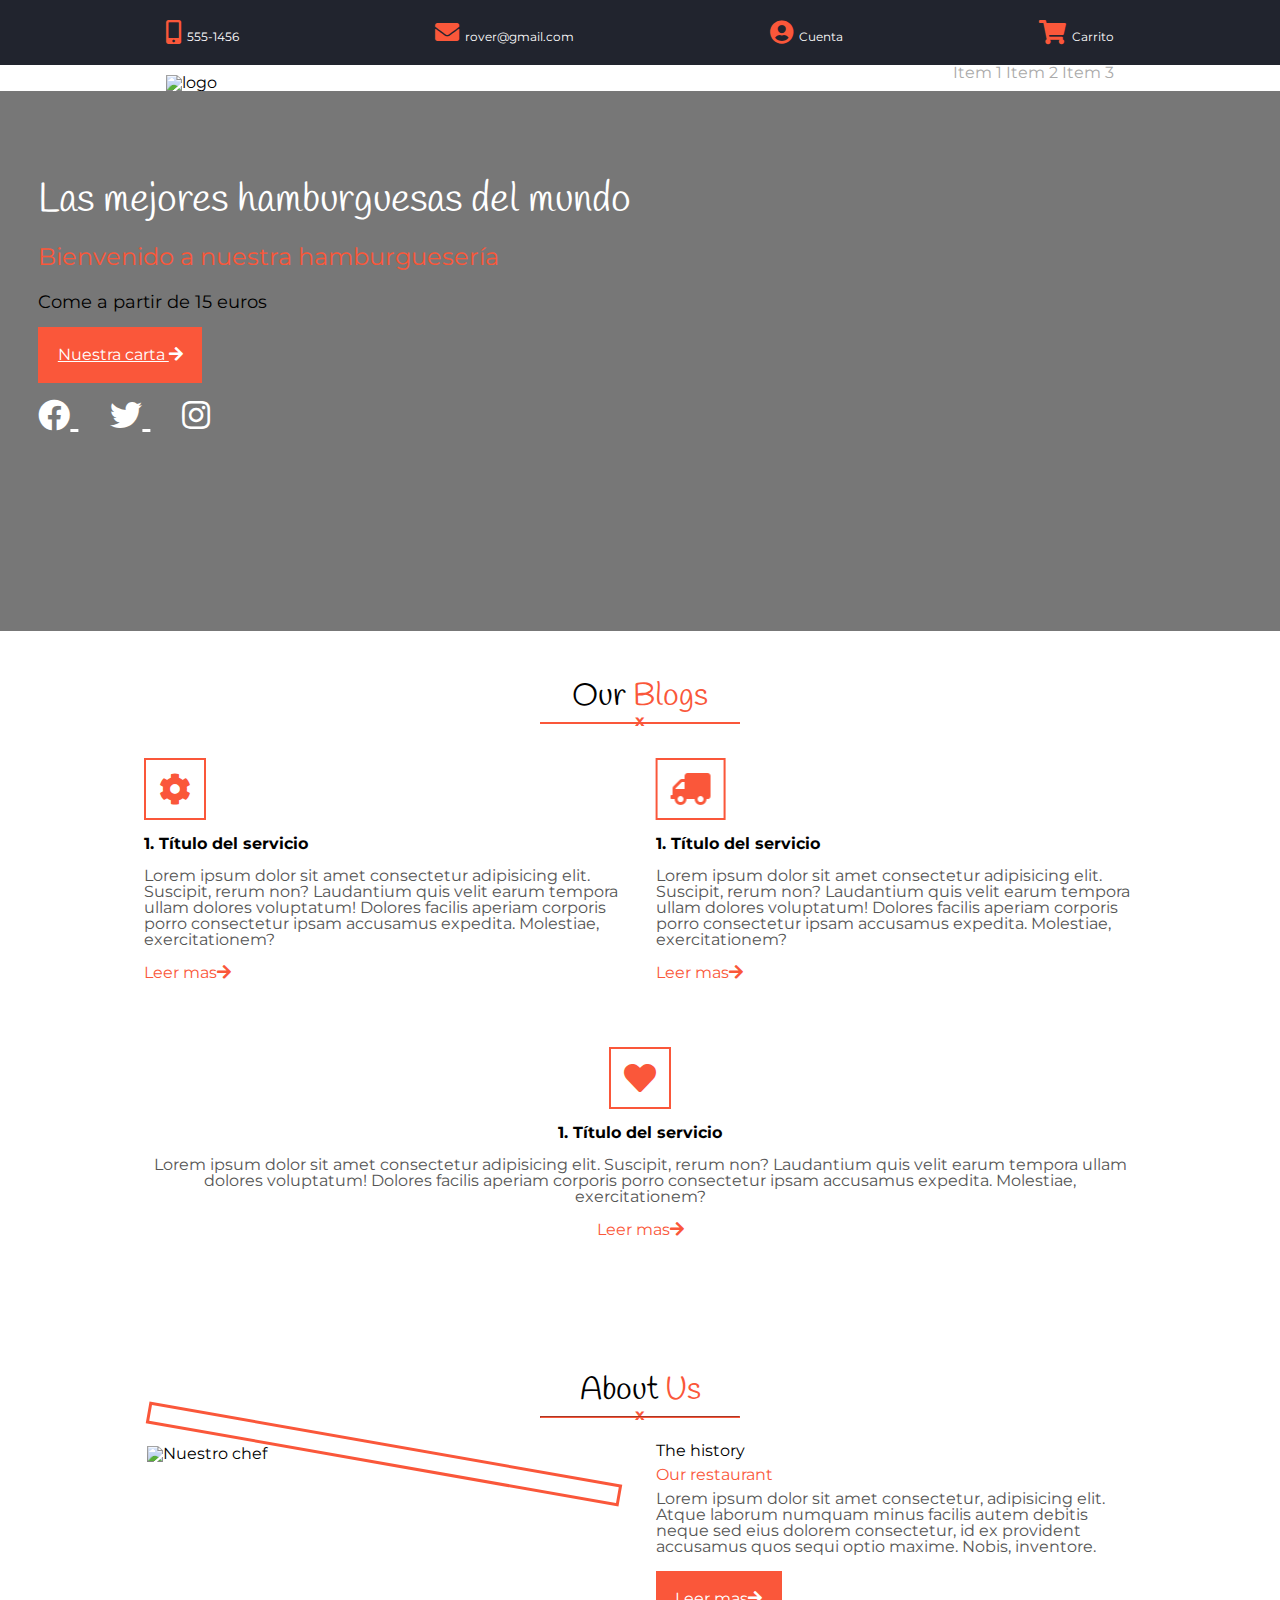
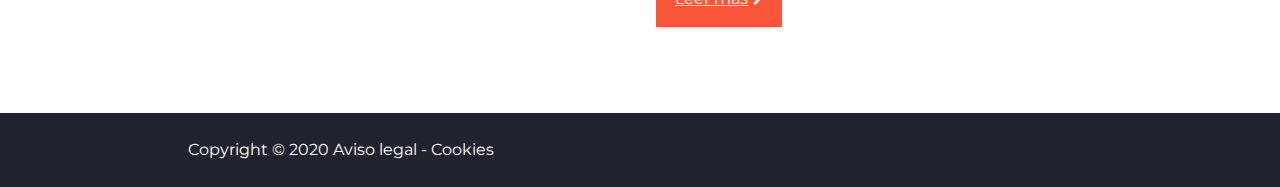
==== index.html @ 30dd5ea1 "Vuelvo a empezar, añadido blog casi terminado" ====
<!DOCTYPE html>
<html lang="es">

<head>
    <meta charset="UTF-8">
    <meta name="viewport" content="width=device-width, initial-scale=1.0">
    <meta http-equiv="X-UA-Compatible" content="ie=edge">
    <title>Rovers hamburguesería</title>
    <link rel="stylesheet" href="https://cdnjs.cloudflare.com/ajax/libs/font-awesome/5.11.2/css/all.min.css">
    <!--siempre se carga antes de la hoja de estilo debido a que css va a usarlos-->

    <link rel="stylesheet" href="css/style.css">
</head>

<body>
    <div class="wrapper">

        <header class="container-fluid">
            <div class="nav_top">
                <div class="container">

                    <div>
                        <a href="#"><i class="fas fa-mobile-alt"></i>
                            <span>555-1456</span></a>

                    </div>
                    <div>
                        <a href="#"> <i class="fas fa-envelope"></i>
                            <span>rover@gmail.com</span></a>

                    </div>
                    <div>
                        <a href="#"><i class="fas fa-user-circle"></i>
                            <span>Cuenta</span></a>

                    </div>
                    <div>
                        <a href="#"><i class="fas fa-shopping-cart"></i>
                            <span>Carrito</span></a>

                    </div>
                </div>
            </div>
            <nav>
                <div class="container">
                    <div class="logo">
                        <a>
                            <img src="images/logo.jpg" alt="logo">
                        </a>
                    </div>
                    <div class="hamburguesa">
                        <div></div>
                        <div></div>
                        <div></div>
                    </div>
                    <ul class="menu">
                        <li><a href="" class="">Item 1</a></li>
                        <li><a href="" class="">Item 2</a></li>
                        <li><a href="" class="">Item 3</a></li>

                    </ul>
                </div>
            </nav>
        </header>
        <div class="hero container-fluid">
            <div>
                <h1>Las mejores hamburguesas del mundo</h1>
                <h2>Bienvenido a nuestra hamburguesería</h2>
                <p>Come a partir de 15 euros</p>
                <div>
                    <a href="" class="boton">Nuestra carta
                        <i class="fas fa-arrow-right"></i>
                    </a>
                </div>
                <ul class="social">
                    <li>
                        <a href="#">
                            <i class="fab fa-facebook"></i>
                        </a>
                    </li>
                    <li>
                        <a href="">
                            <i class="fab fa-twitter"></i>
                        </a>
                    </li>
                    <li>
                        <a href="">
                            <i class="fab fa-instagram"></i>
                        </a>
                    </li>
                </ul>
            </div>
        </div>
        <main>
            <section class="container">
                <h2>Our <span>Blogs</span></h2>
                <!--este span es para resaltar services con otro color-->
                <div class="underline">
                    <hr noshade="noshade">
                    <!--para quitar el bisel a la línea-->
                    <span>x</span>
                </div>
                <div class="flex">
                    <article>
                        <div>
                            <i class="fas fa-cog"></i>
                        </div>
                        <h3>1. Título del servicio</h3>
                        <p>Lorem ipsum dolor sit amet consectetur adipisicing elit. Suscipit, rerum non? Laudantium quis
                            velit earum tempora ullam dolores voluptatum! Dolores facilis aperiam corporis porro
                            consectetur ipsam accusamus expedita. Molestiae, exercitationem?</p>
                        <a href="" class="enlace">Leer mas<i class="fas fa-arrow-right"></i></a>
                    </article>
                    <article>
                        <div>
                            <i class="fas fa-truck"></i>
                        </div>
                        <h3>1. Título del servicio</h3>
                        <p>Lorem ipsum dolor sit amet consectetur adipisicing elit. Suscipit, rerum non? Laudantium quis
                            velit earum tempora ullam dolores voluptatum! Dolores facilis aperiam corporis porro
                            consectetur ipsam accusamus expedita. Molestiae, exercitationem?</p>
                        <a href="" class="enlace">Leer mas<i class="fas fa-arrow-right"></i></a>
                    </article>
                    <article>
                        <div>
                            <i class="fas fa-heart"></i>
                        </div>
                        <h3>1. Título del servicio</h3>
                        <p>Lorem ipsum dolor sit amet consectetur adipisicing elit. Suscipit, rerum non? Laudantium quis
                            velit earum tempora ullam dolores voluptatum! Dolores facilis aperiam corporis porro
                            consectetur ipsam accusamus expedita. Molestiae, exercitationem?</p>
                        <a href="" class="enlace">Leer mas<i class="fas fa-arrow-right"></i></a>
                    </article>

                </div>
            </section>
            <section class="container">
                <h2>About <span>Us</span></h2>
                <!--este span es para resaltar services con otro color-->
                <div class="underline">
                    <hr>
                    <span>x</span>
                </div>
                <div class="flex">
                    <div class="imagen columna">
                        <div class="marco">
                            <img src="images/about-main.jpg" alt="Nuestro chef">
                        </div>


                    </div>
                    <div class="columna">
                        <h3>The history</h3>
                        <h4>Our restaurant</h4>
                        <p>Lorem ipsum dolor sit amet consectetur, adipisicing elit. Atque laborum numquam minus facilis
                            autem debitis neque sed eius dolorem consectetur, id ex provident accusamus quos sequi optio
                            maxime. Nobis, inventore.</p>
                        <a href="" class="boton">Leer mas<i class="fas fa-arrow-right"></i></a>
                    </div>
                </div>
            </section>
        </main>
        <footer class="container-fluid">
            <div class="container">
                <p>Copyright &copy; 2020 <a href="https://www.google.com/">Aviso legal </a>-<a
                        href="https://www.as.com">
                        Cookies</a></p>
            </div>
        </footer>
    </div>
</body>

</html>
---- css/style.css ----
@import url(reset.css);
@import url('https://fonts.googleapis.com/css?family=Handlee|Montserrat:400,700&display=swap');
/*
font-family: Monserrat, sans-serif
font-family:Handlee, cursive
color: #fa573a;
color: #21242e; logo
*/
*{
    box-sizing: border-box;
}
body{
    font-family: "Montserrat", "Arial", sans-serif;
    font-size: 1em;

}
/* esta parte es para que funcionen las flotaciones*/


.container{
    width: 80%;
    margin: 0 auto;
    padding: 0 3%;
}

.container-fluid{
    width: 100%;
    
}

img{
    width: 100%;
    height: auto;
    display: block;
}
p{
    color: #555;
}
/* INICIO HEADER */



header .nav_top{
    background-color: #21242e;
    color: white;
    padding: 20px 0;
}

header .nav_top .container{
    display: flex;
    justify-content: space-between;
}

header .nav_top .container div{
   
}

header .nav_top .container div a{
    color: white;
    text-decoration: none;
    font-size: 150%;
}


header .nav_top a span{
    display: none;
}

header .nav_top a i{
    color: #fa573a;
}


header .nav_top .container div:nth-child(3), header .nav_top .container div:last-child{
    text-align: right;
}
/* Inicio Nav*/

header nav .container{
    
    display: flex;
    justify-content: space-between;

}
header .hamburguesa{
    float: right;
    cursor: pointer;
}
header .hamburguesa div{
    border-top: 2px solid #aaa;
    width: 1.875em;
    margin-bottom: 0.625em;
    margin-top: 10px;
}

header nav .logo{
    
    width: 6.250em;
    margin-top: 10px;
}

/*header nav .menu{
    padding-top: 60px; a ver si así sale
    display: none;
}*/

header nav .menu li{
    
    text-align: center;
    border-bottom: 1px;
    
}

header nav .menu li:last-child{
    border: 0px;
}

header nav .menu li a{
    color: #aaa;
    text-decoration: none;
    display: block;
    
}
header nav .menu li a:hover{
    color: #fa57fa;
}
header nav .menu li a.activo{
    color: #fa573a
}
/*INICIO HERO*/
.hero p{
    color: black;
}


.hero{
    background-image: url("../images/fondo.jpg");
    height: 60vh;
    background-size: cover;
    background-position: center center;
    background-color:#777;
    background-blend-mode: multiply;
}

.hero>div {
    color:white;
    padding: 7% 3%;
}

.hero h1{
    font-size: 2.5em;
    font-family: "Handlee", cursive;
    color: white;
}

.hero h2{
    color: #fa573a;
    font-size: 1.5em;
    margin: 1em 0;
}

.hero p{
    font-size: 1.15em;
}

.boton{
    background-color: #fa573a;
    display: inline-block;
    color: white;
    padding: 1.15em;
    margin: 1em 0;
    border: 1px solid #fa573a;
}

.boton:hover{
    background-color: transparent;
    color: #fa573a;
    
}
.boton:hover i{
     transform: translateX(5px);
     transition: transform 1s;
 }

 .hero .social li{
     display: inline;
     font-size: 2em;
 }

 .hero .social li a{
     color: white;
     text-decoration: inline;
     margin-right: 1em;
 }
 
/* MAIN */
main section.container{
    padding: 3.125em 0;
}

main section h2{
    font-family:Handlee, cursive;
    color: black;
    font-size: 2em;
    text-align: center;
}

main section h2 span{
    color: #fa573a;
}

main section .underline{
    position: relative;
    width: 200px;
    margin: 0 auto;
}

main section .underline hr{
    border-color: #fa573a;
    position: absolute;
    top: 1px;
    width: 100%;
}

main section .underline span{
    color: #fa573a;
    display: block;
    text-align: center;
    font-weight: 700;
    
}

main section .flex{
    display: flex;
    flex-wrap: wrap;
}

main section .flex article{
    width: 100%;
    padding: 1.825em 0;
   
    margin-bottom: 0.5em;
}

main section .flex article:last-child{
    border-bottom: 0px;
}

main section article div i{
    color: #fa573a;
    font-size: 2em;
    border: 2px solid #fa573a;
    padding: .8rem;
}

main section article div .fa-truck{
    transform: rotateY(180deg);/* es para girar el camión*/
}

main section article h3{
    font-weight: 700;
    margin: 1em 0;
}

main section .enlace{
    text-decoration: none;
    color: #fa573a;
    margin-top: 1em;
    display: block;
}

main section .enlace:hover i{
    margin: left;
    transition: 0.5s;
}

main section .columna{
    width: 100%;
    padding: 1.25em 0;

}
main section .imagen{
    width: 85%;
    margin: 0 auto;
}


main section .imagen .marco{
    border: 3px solid #fa573a;
    background-color: transparent;
    transform: rotateZ(10deg);
    transition: 1s;
}

main section .imagen .marco img{
    transform: rotateZ(-10deg);
    transition: 1s;
}

main section .imagen:hover .marco, main section .imagen:hover img{
    transform: rotateZ(0deg);

}


main section .columna h3{
    font-size: 700;
}
main section .columna h4{
    margin: 0.5em 0;
    color: #fa573a;
}

/* FOOTER */

footer{
    background-color: #21242e;
    color: white;
    padding: 1.825em;
}

footer p{
    color: white;
}

footer a{
    color: white;
    text-decoration: none;
}


/* MEDIA QUERYS */
@media(max-width: 48.063em){
    header nav .menu{
        padding-top: 60px;
        display: none;
    }
}

@media(min-width: 48.063em){
    header .nav_top a span{
        display: inline;
        font-size: 52%;
    }
    main section .flex article{
        width: 50%;
        padding: 1.825em 1em;
        border-bottom: 0px;
        border-left: 1px;

    }
    main section .flex article:last-child{
        width: 100%;
        text-align: center;
    }
    nav .hamburguesa{
        
            display: none;
        
    }
    header nav .menu li{
        padding: 0.5 em 1.250em;
        text-align: left;
        border-bottom: 0;
        cursor: pointer;
        display: inline-block;
}

@media(min-width: 62.75em){
    
   
    header nav .menu{
        
    }
    header nav .menu li{
        padding: 0.5 em 1.250em;
        text-align: left;
        border-bottom: 0;
        cursor: pointer;
        display: inline-block;
    }
    main section .columna{
        width: 50%;
        padding: 1.25em 1em;

}

@media(min-width: 75.0625;){
    main section .flex article{
        width: 33.33%;
        
    }
    main section .flex article:last-child{
        width: 33.33%;
    }
    .hero>div {
        color:white;
        padding: 10% 3%;
        max-width: 1100px;
        margin: 0 auto;
    }
    
}}
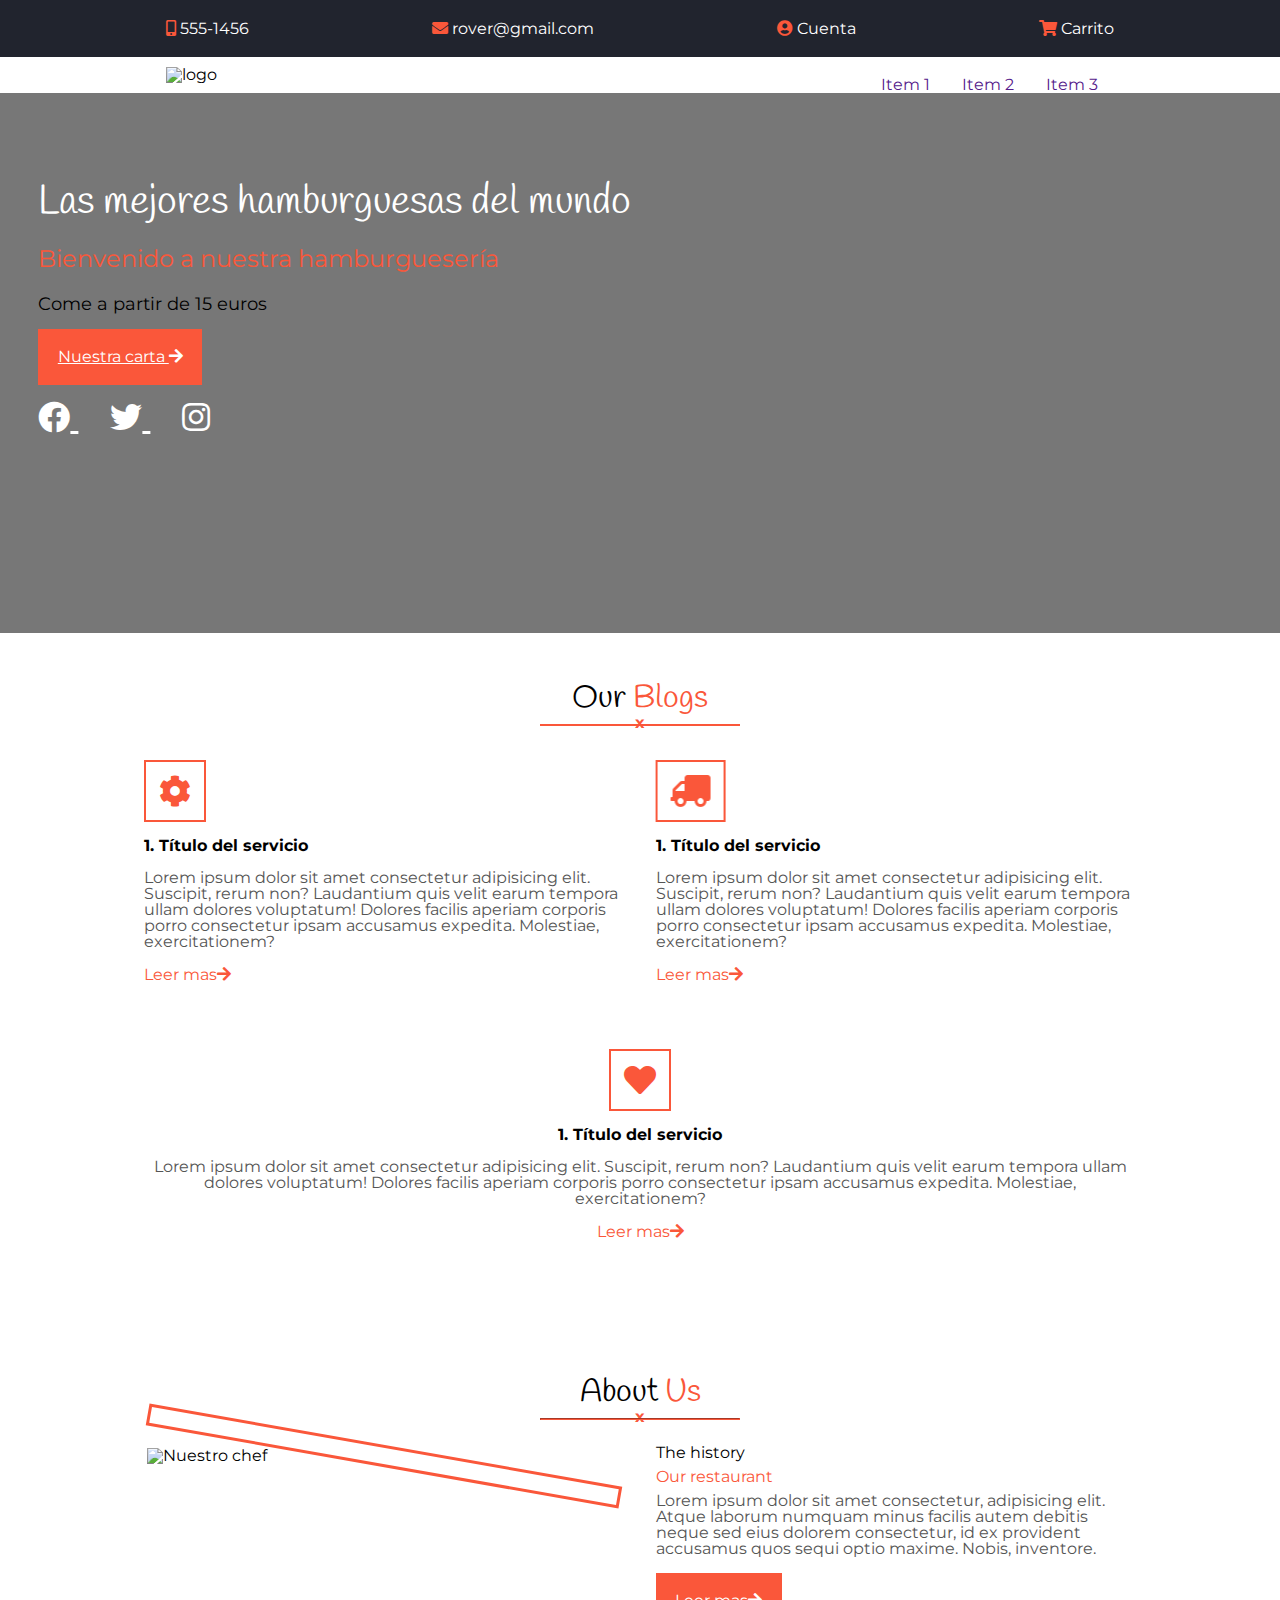
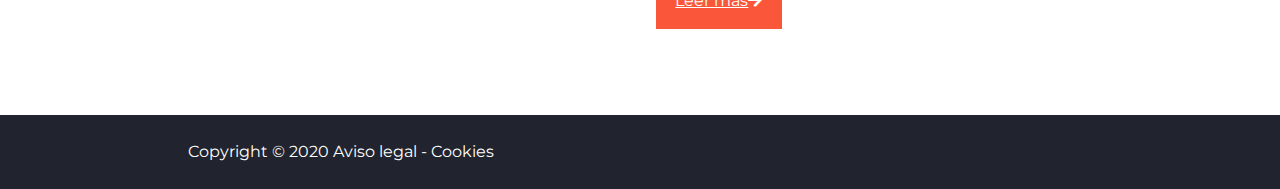
==== commit 4576ff47: "Ajustados nav de ambas páginas" ====
--- a/index.html
+++ b/index.html
@@ -54,9 +54,9 @@
                         <div></div>
                     </div>
                     <ul class="menu">
-                        <li><a href="" class="">Item 1</a></li>
-                        <li><a href="" class="">Item 2</a></li>
-                        <li><a href="" class="">Item 3</a></li>
+                        <a href="" class="">Item 1</a>
+                        <a href="" class="">Item 2</a>
+                        <a href="" class="">Item 3</a>
 
                     </ul>
                 </div>
--- a/css/style.css
+++ b/css/style.css
@@ -51,19 +51,19 @@
     justify-content: space-between;
 }
 
-header .nav_top .container div{
-   
-}
 
 header .nav_top .container div a{
     color: white;
     text-decoration: none;
-    font-size: 150%;
-}
-
-
-header .nav_top a span{
+    
+}
+header .nav_top .container a span{
+    font-size: 100%;
+}
+
+header .nav_top  a span{
     display: none;
+    
 }
 
 header .nav_top a i{
@@ -99,15 +99,17 @@
     margin-top: 10px;
 }
 
-/*header nav .menu{
-    padding-top: 60px; a ver si así sale
-    display: none;
-}*/
-
-header nav .menu li{
-    
-    text-align: center;
-    border-bottom: 1px;
+header nav .menu{
+    padding-top: 20px; 
+    display: flex;
+    flex-flow: row nowrap;
+    text-decoration: none;
+    
+}
+
+ .menu a{
+    text-decoration: none;
+    margin: 0 1em;
     
 }
 
@@ -369,9 +371,7 @@
 @media(min-width: 62.75em){
     
    
-    header nav .menu{
-        
-    }
+    
     header nav .menu li{
         padding: 0.5 em 1.250em;
         text-align: left;
@@ -400,4 +400,4 @@
         margin: 0 auto;
     }
     
-}}
+}
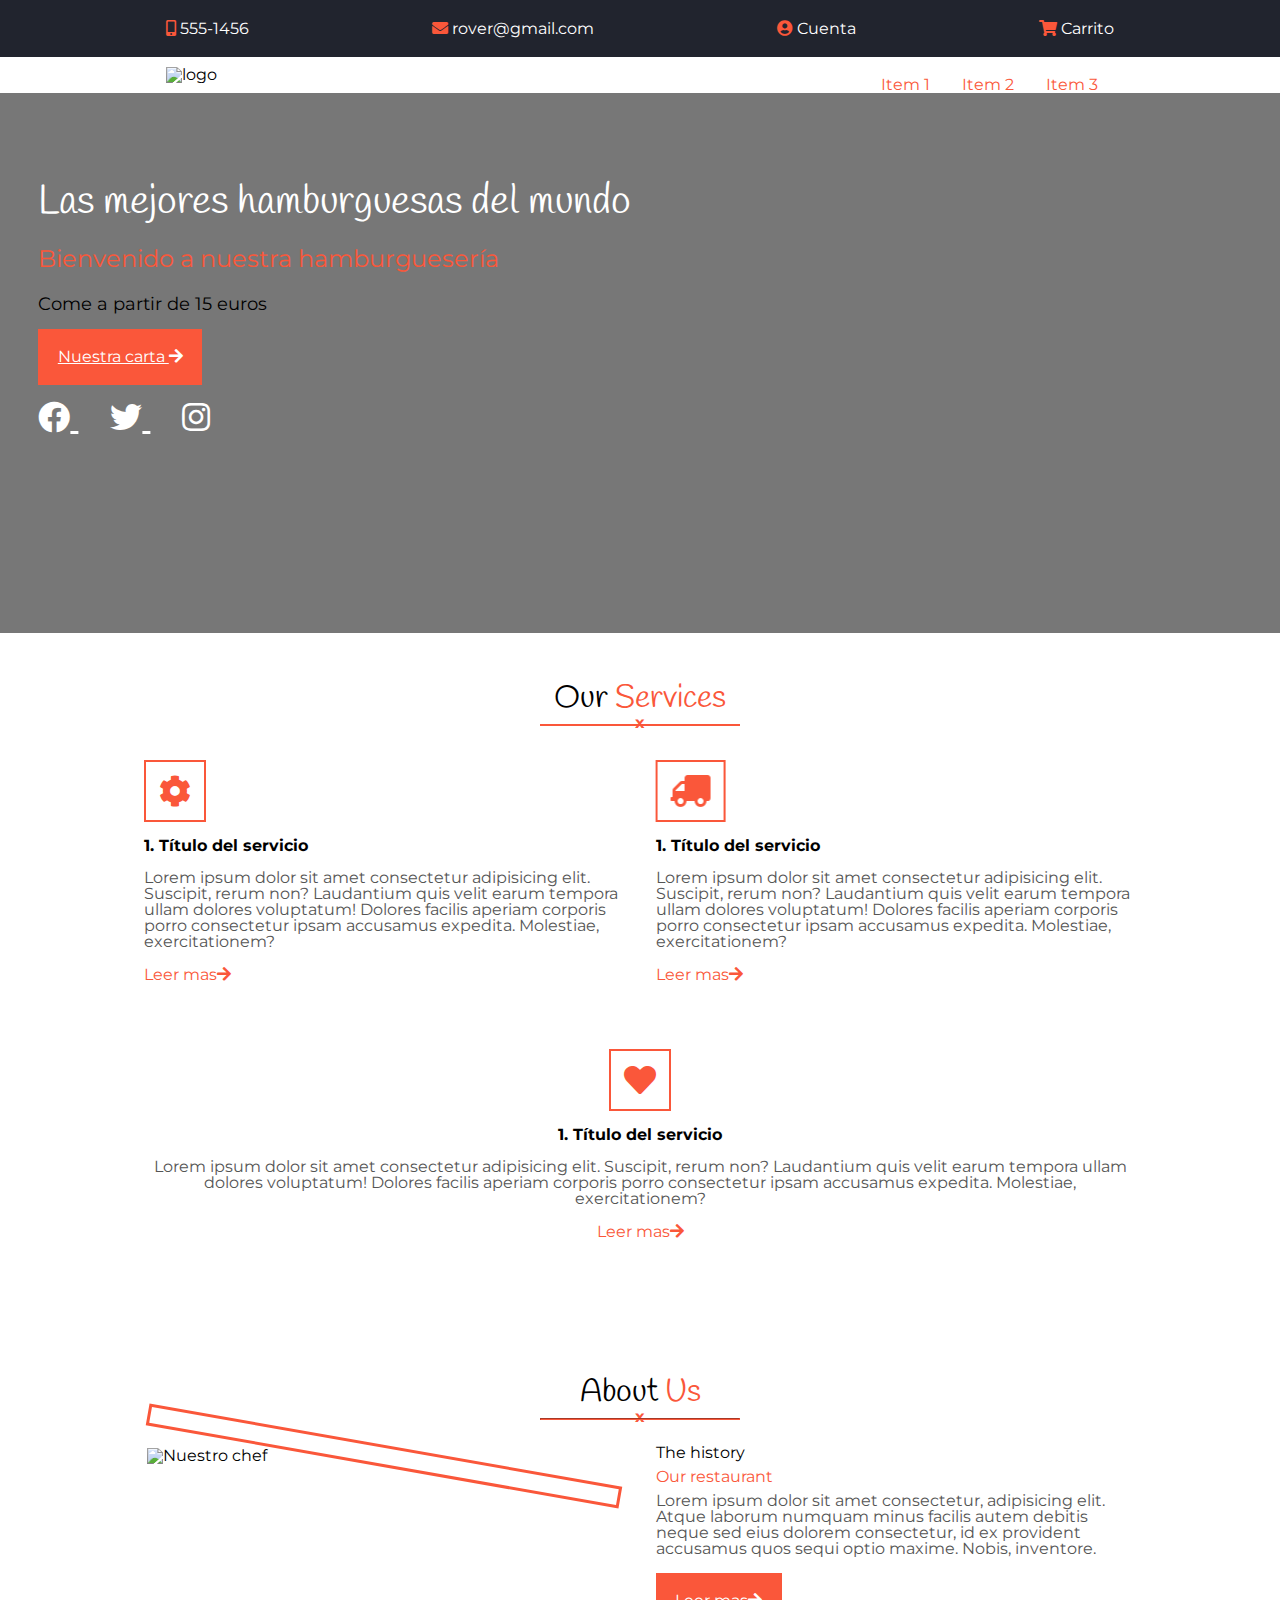
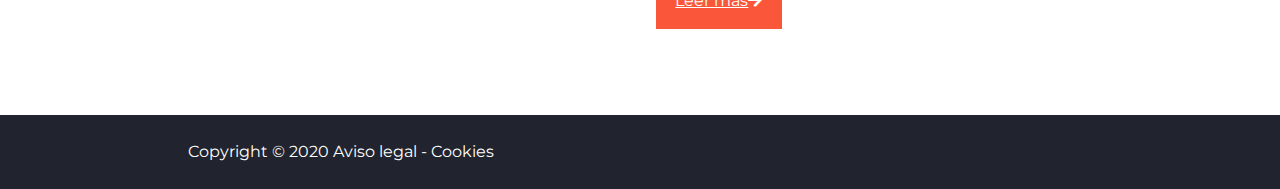
==== commit 53fc3c82: "menú terminado (mas o menos), a por los media querys" ====
--- a/index.html
+++ b/index.html
@@ -93,7 +93,7 @@
         </div>
         <main>
             <section class="container">
-                <h2>Our <span>Blogs</span></h2>
+                <h2>Our <span>Services</span></h2>
                 <!--este span es para resaltar services con otro color-->
                 <div class="underline">
                     <hr noshade="noshade">
--- a/css/style.css
+++ b/css/style.css
@@ -2,7 +2,7 @@
 @import url('https://fonts.googleapis.com/css?family=Handlee|Montserrat:400,700&display=swap');
 /*
 font-family: Monserrat, sans-serif
-font-family:Handlee, cursive
+font-family:Handlee, cursive  
 color: #fa573a;
 color: #21242e; logo
 */
@@ -110,6 +110,7 @@
  .menu a{
     text-decoration: none;
     margin: 0 1em;
+    color: #fa573a;
     
 }
 
@@ -123,7 +124,7 @@
     display: block;
     
 }
-header nav .menu li a:hover{
+header nav .menu li a:{
     color: #fa57fa;
 }
 header nav .menu li a.activo{
@@ -174,7 +175,7 @@
     border: 1px solid #fa573a;
 }
 
-.boton:hover{
+.boton:{
     background-color: transparent;
     color: #fa573a;
     
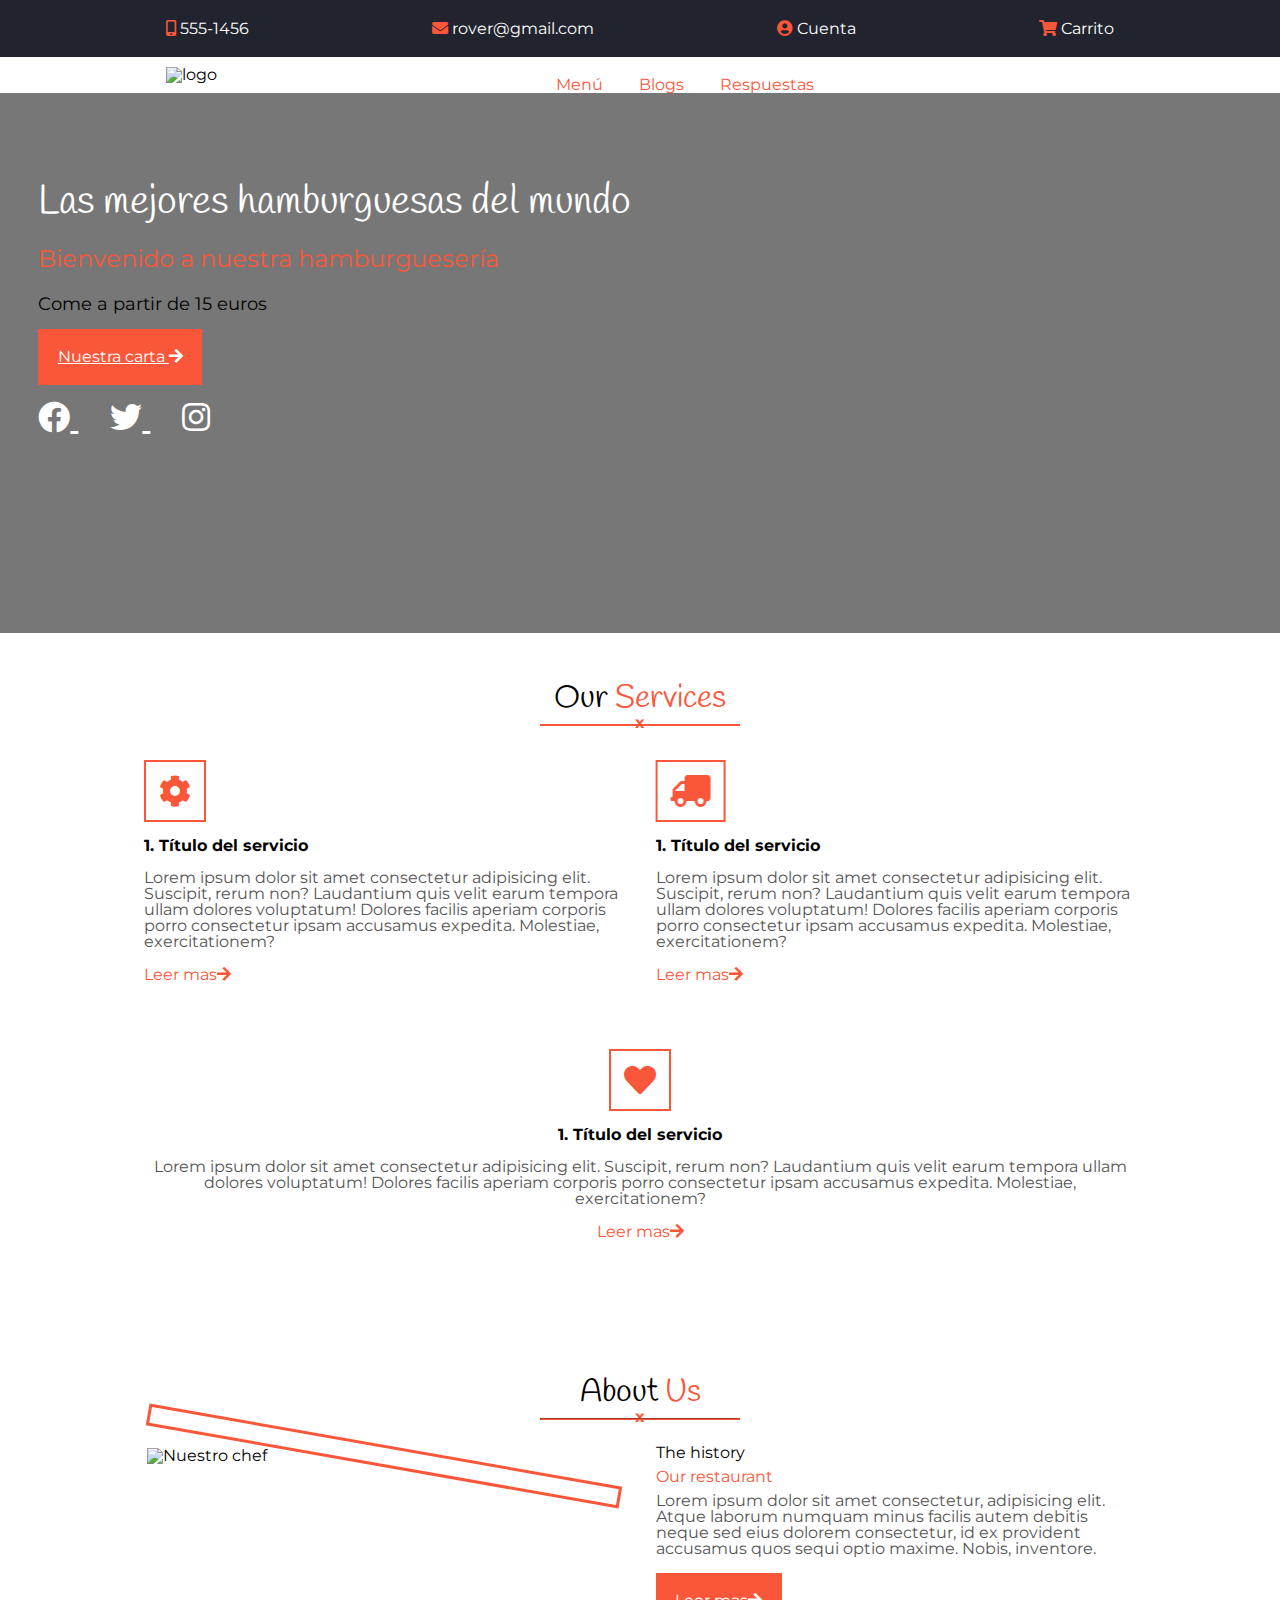
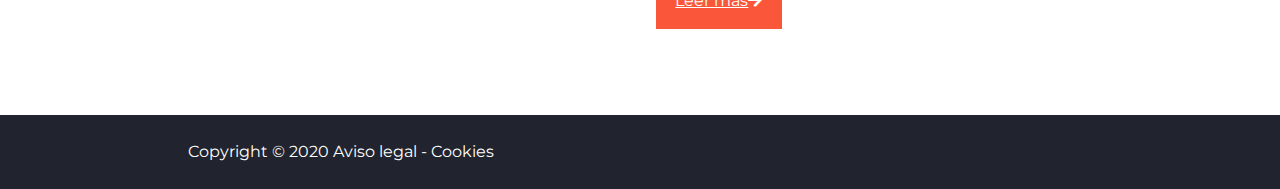
==== commit 3864cffb: "A LA MIERDA" ====
--- a/index.html
+++ b/index.html
@@ -54,9 +54,9 @@
                         <div></div>
                     </div>
                     <ul class="menu">
-                        <a href="" class="">Item 1</a>
-                        <a href="" class="">Item 2</a>
-                        <a href="" class="">Item 3</a>
+                        <a href="secciones/menú/index.html" class="">Menú</a>
+                        <a href="secciones/blogs/index.html" class="">Blogs</a>
+                        <a href="http://www.google.com" class="">Respuestas</a>
 
                     </ul>
                 </div>
--- a/css/style.css
+++ b/css/style.css
@@ -3,7 +3,7 @@
 /*
 font-family: Monserrat, sans-serif
 font-family:Handlee, cursive  
-color: #fa573a;
+color: #fa573a; menu
 color: #21242e; logo
 */
 *{
@@ -79,7 +79,8 @@
 header nav .container{
     
     display: flex;
-    justify-content: space-between;
+    justify-content: space-around;
+    
 
 }
 header .hamburguesa{
@@ -336,8 +337,26 @@
 @media(max-width: 48.063em){
     header nav .menu{
         padding-top: 60px;
-        display: none;
-    }
+        display: flex;
+        flex-direction: column;
+        justify-content: center;
+        
+    }
+   
+    header nav .menu a{
+        margin-bottom: 1px solid #777;
+        color: black;
+        padding: 1.5em 0;
+        margin: 0 auto;
+        width: 100%;
+        display: inline-block;
+    }
+    nav .hamburguesa{
+        display: inline-block;
+        height: 40px;
+        
+    
+}
 }
 
 @media(min-width: 48.063em){
@@ -361,28 +380,31 @@
             display: none;
         
     }
-    header nav .menu li{
+    header nav .menu {
+        padding: 0.5 em 1.250em;
+        text-align: center;
+        border-bottom: 0;
+        cursor: pointer;
+        display: inline-block;
+        width: 100%;
+}
+
+@media(min-width: 62.75em){
+    
+   
+    
+    header nav .menu a{
         padding: 0.5 em 1.250em;
         text-align: left;
         border-bottom: 0;
         cursor: pointer;
         display: inline-block;
-}
-
-@media(min-width: 62.75em){
-    
-   
-    
-    header nav .menu li{
-        padding: 0.5 em 1.250em;
-        text-align: left;
-        border-bottom: 0;
-        cursor: pointer;
-        display: inline-block;
     }
     main section .columna{
         width: 50%;
         padding: 1.25em 1em;
+
+    
 
 }
 
